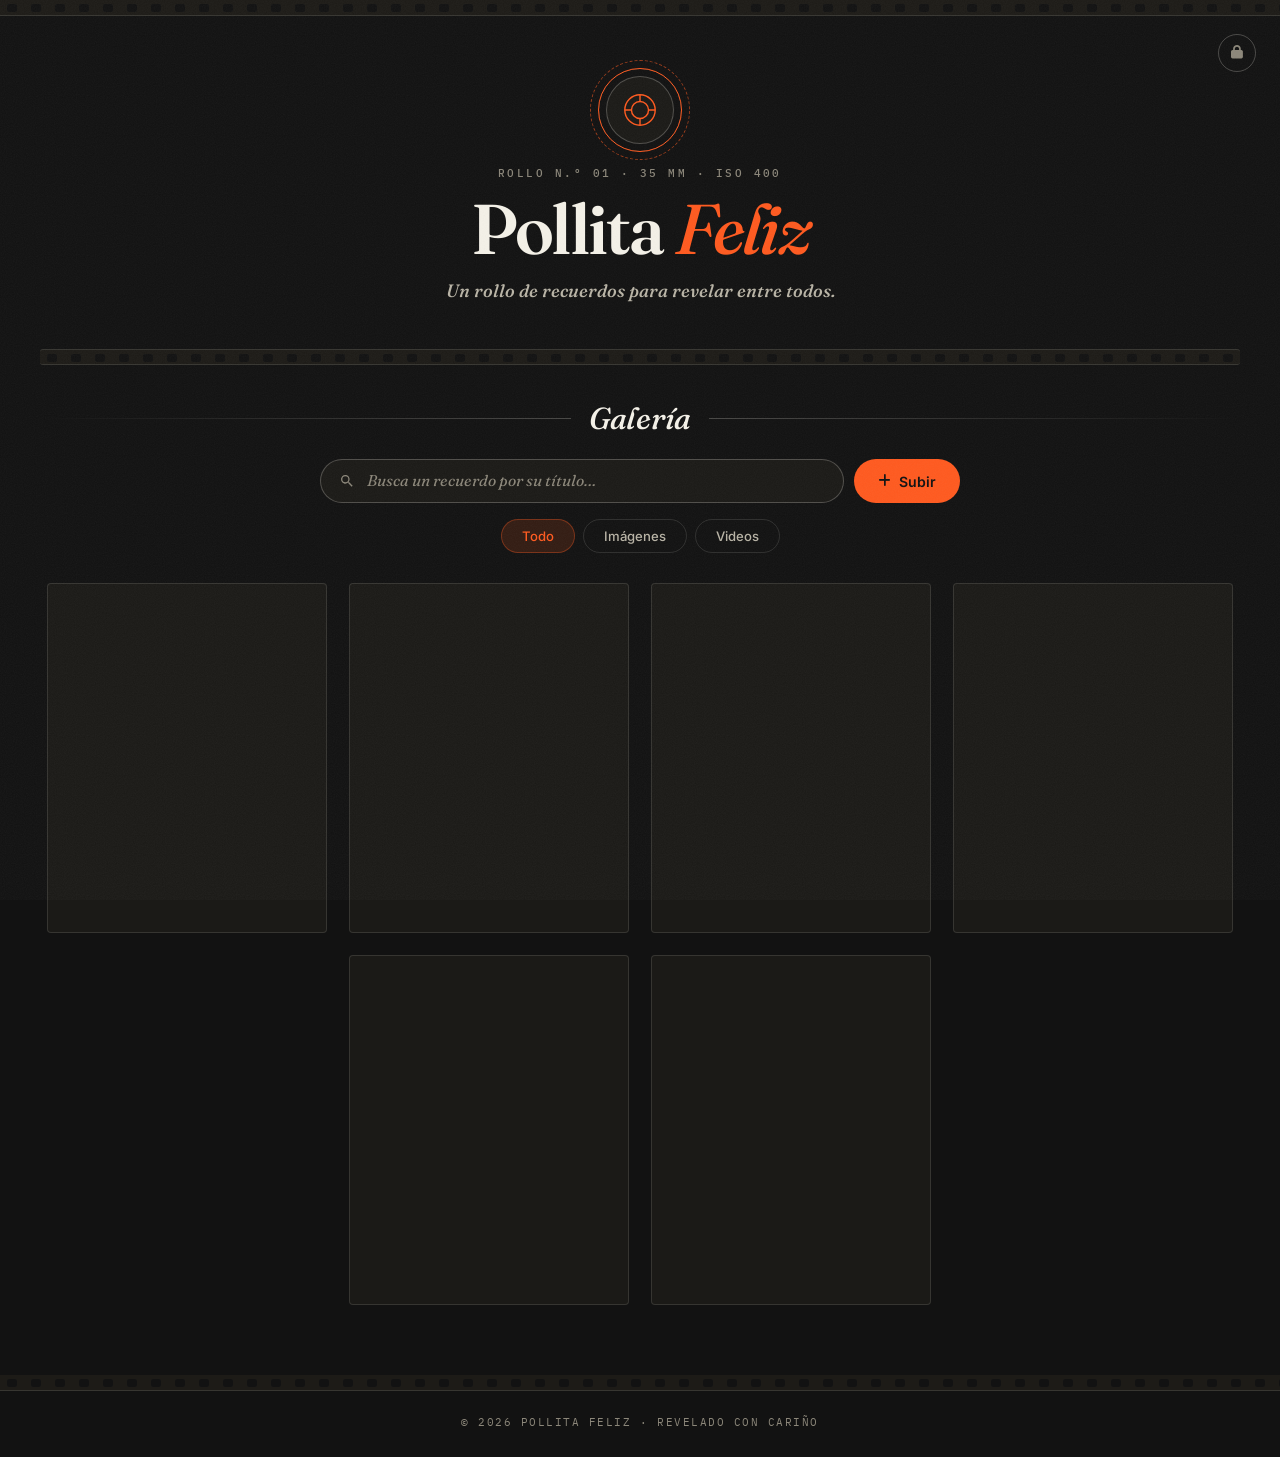
==== index.html @ c496f26e "Versión ordenada de los archivos" ====
<!DOCTYPE html>
<html lang="es">
<head>
    <meta charset="UTF-8">
    <meta name="viewport" content="width=device-width, initial-scale=1.0">
    <title>Pollita Feliz</title>
    <meta name="description" content="Un rollo de recuerdos para revelar entre todos.">
    <meta name="theme-color" content="#121212">
    <!-- Vista previa al compartir el link (WhatsApp, Telegram, Facebook...).
         Cambia TU-REPO por el nombre de tu repositorio: la imagen necesita dirección COMPLETA. -->
    <meta property="og:type" content="website">
    <meta property="og:site_name" content="Pollita Feliz">
    <meta property="og:title" content="Pollita Feliz">
    <meta property="og:description" content="Un rollo de recuerdos para revelar entre todos.">
    <meta property="og:image" content="https://dey2109.github.io/pollita-feliz/img/preview.png">
    <meta property="og:image:width" content="1200">
    <meta property="og:image:height" content="630">
    <meta property="og:locale" content="es_ES">
    <meta name="twitter:card" content="summary_large_image">
    <!-- Tipografías: Fraunces (títulos), Inter (texto), IBM Plex Mono (datos) -->
    <link rel="preconnect" href="https://fonts.googleapis.com">
    <link href="https://fonts.googleapis.com/css2?family=Fraunces:ital,opsz,wght@0,9..144,500;0,9..144,600;1,9..144,500;1,9..144,600&family=Inter:wght@400;500;600&family=IBM+Plex+Mono:wght@400;500;600&display=swap" rel="stylesheet">
    <link rel="stylesheet" href="https://cdnjs.cloudflare.com/ajax/libs/font-awesome/6.4.0/css/all.min.css">
    <link rel="icon" href="img/logo.png">
    <link rel="stylesheet" href="css/style.css">
</head>
<body>
    <a class="skip-link" href="#contenido">Saltar al contenido</a>

    <!-- PORTADA CENTRADA -->
    <header>
        <button class="btn-admin" id="btn-admin" title="Admin"><i class="fas fa-lock"></i></button>
        <div class="masthead">
            <span class="brand-mark" aria-hidden="true">
                <svg viewBox="0 0 40 40" width="38" height="38">
                    <circle cx="20" cy="20" r="16" fill="none" stroke="#FF5A1F" stroke-width="1.5"/>
                    <circle cx="20" cy="20" r="9" fill="none" stroke="#FF5A1F" stroke-width="1.5"/>
                    <path d="M20 4 L20 11 M36 20 L29 20 M20 36 L20 29 M4 20 L11 20" stroke="#FF5A1F" stroke-width="1.5"/>
                </svg>
            </span>
            <p class="kicker">Rollo n.º 01 · 35 mm · ISO 400</p>
            <h1>Pollita <em>Feliz</em></h1>
            <p class="lema">Un rollo de recuerdos para revelar entre todos.</p>
        </div>
    </header>

    <main id="contenido" tabindex="-1">
        <div class="toolbar"><h2>Galería</h2></div>

        <div class="controles">
            <input type="search" id="buscador" class="buscador" placeholder="Busca un recuerdo por su título…" aria-label="Buscar por título">
            <button class="btn-add" id="btn-abrir-modal"><i class="fas fa-plus"></i> Subir</button>
        </div>

        <div class="filtros">
            <button class="filtro active" data-filtro="todo">Todo</button>
            <button class="filtro" data-filtro="imagen">Imágenes</button>
            <button class="filtro" data-filtro="video">Videos</button>
            <button class="filtro" data-filtro="papelera" id="filtro-papelera" hidden><i class="fas fa-trash-can"></i> Papelera</button>
        </div>

        <div id="loading-skeleton" class="grid">
            <div class="skeleton"></div><div class="skeleton"></div><div class="skeleton"></div>
            <div class="skeleton"></div><div class="skeleton"></div><div class="skeleton"></div>
        </div>

        <div id="galeria-grid" class="grid"></div>

        <div id="paginacion" class="pagination" style="display:none;">
            <button id="btn-anterior" aria-label="Página anterior"><i class="fas fa-chevron-left"></i></button>
            <span id="pagina-info" aria-live="polite">1 / 1</span>
            <button id="btn-siguiente" aria-label="Página siguiente"><i class="fas fa-chevron-right"></i></button>
        </div>

        <p id="empty-state" class="empty" style="display:none;">🐣 Aún no hay nada. Sé el primero.</p>
    </main>

    <!-- MODAL SUBIR -->
    <div id="modal-subida" class="modal" role="dialog" aria-modal="true" aria-label="Subir al rollo">
        <div class="modal-box">
            <button class="modal-close" id="btn-cerrar-modal" aria-label="Cerrar">&times;</button>
            <h3>Subir al rollo</h3>
            <div class="tabs">
                <button class="tab active" data-tipo="archivo"><i class="fas fa-upload"></i> Archivo</button>
                <button class="tab" data-tipo="link"><i class="fas fa-link"></i> Link</button>
            </div>
            <form id="form-subida">
                <div class="field">
                    <label for="video-titulo">Título</label>
                    <input type="text" id="video-titulo" placeholder="Ponle nombre a este recuerdo" maxlength="50" required>
                </div>
                <div id="seccion-archivo">
                    <div class="field">
                        <label>Archivos (máx 200MB c/u)</label>
                        <div class="drop-zone" id="drop-zone">
                            <i class="fas fa-cloud-upload-alt"></i>
                            <p>Arrastra o haz clic · puedes elegir varios</p>
                            <input type="file" id="video-archivo" multiple accept="video/mp4,video/webm,image/jpeg,image/png,image/gif,image/webp">
                        </div>
                        <small id="file-name"></small>
                    </div>
                </div>
                <div id="seccion-link" style="display:none;">
                    <div class="field">
                        <label for="video-link">Link de cualquier web</label>
                        <input type="url" id="video-link" placeholder="https://...">
                    </div>
                </div>
                <div class="progress-wrap" id="progress-container" style="display:none;">
                    <div class="progress-bar" id="progress-bar"></div>
                    <span id="progress-text">0%</span>
                </div>
                <button type="submit" class="btn-submit" id="btn-submit">Publicar</button>
            </form>
        </div>
    </div>

    <!-- MODAL CLAVE (admin) -->
    <div id="pin-modal" class="modal" role="dialog" aria-modal="true" aria-labelledby="pin-modal-title">
        <div class="modal-box small">
            <h3 id="pin-modal-title">Ingresa la clave</h3>
            <input type="password" id="pin-modal-input" class="pin-input" placeholder="Clave">
            <div class="modal-actions">
                <button id="pin-modal-cancel" class="btn-cancel">Cancelar</button>
                <button id="pin-modal-confirm" class="btn-ok">Confirmar</button>
            </div>
        </div>
    </div>

    <!-- MODAL CONFIRMAR -->
    <div id="confirm-modal" class="modal" role="alertdialog" aria-modal="true" aria-labelledby="confirm-modal-title" aria-describedby="confirm-modal-message">
        <div class="modal-box small">
            <h3 id="confirm-modal-title">¿Seguro?</h3>
            <p id="confirm-modal-message">Esta acción no se puede deshacer.</p>
            <div class="modal-actions">
                <button id="confirm-modal-cancel" class="btn-cancel">Cancelar</button>
                <button id="confirm-modal-ok" class="btn-danger">Eliminar</button>
            </div>
        </div>
    </div>

    <!-- LIGHTBOX -->
    <div id="lightbox" class="lightbox" role="dialog" aria-modal="true" aria-label="Vista ampliada">
        <button class="lb-close" id="lightbox-close" aria-label="Cerrar">&times;</button>
        <button class="lb-nav lb-prev" id="lightbox-prev" aria-label="Anterior"><i class="fas fa-chevron-left"></i></button>
        <img class="lb-img" id="lightbox-img" src="" alt="">
        <button class="lb-nav lb-next" id="lightbox-next" aria-label="Siguiente"><i class="fas fa-chevron-right"></i></button>
        <div class="lb-info">
            <div id="lightbox-titulo"></div>
            <div id="lightbox-counter"></div>
        </div>
    </div>

    <div id="toast-container" class="toasts" role="status" aria-live="polite"></div>

    <footer>
        <p>&copy; 2026 Pollita Feliz · revelado con cariño</p>
    </footer>

    <script type="module" src="js/script.js"></script>
</body>
</html>
---- css/style.css ----
/* =====================================================================
   POLLITA FELIZ — style.css  (cuarto oscuro · edición centrada)
   Reemplaza TODO tu style.css y usa junto con el index.html nuevo.
   Ideas: portada centrada, cada publicación es un fotograma de película de 35 mm,
   la rejilla se centra fila por fila y el naranja solo marca acciones y estados.
   Se anima solo transform/opacity (baratas para la GPU).
   ===================================================================== */

*, *::before, *::after { box-sizing: border-box; margin: 0; padding: 0; }

:root {
    color-scheme: dark;
    --dark: #121212; --panel: #1B1A17; --panel-raised: #221F1B;
    --paper: #F4F1E8; --paper-dim: #B9B4A6; --film: #8C877A;
    --safelight: #FF5A1F; --safelight-dim: rgba(255, 90, 31, .14);
    --tally: #E8433D; --ok: #7BD88F; --warn: #E8B04A;
    --line: rgba(244, 241, 232, .12); --line-strong: rgba(244, 241, 232, .24);
    --radius: 4px; --shadow: 0 12px 40px rgba(0, 0, 0, .55);
    --ease: cubic-bezier(.2, .8, .2, 1);
    --serif: 'Fraunces', Georgia, serif; --mono: 'IBM Plex Mono', ui-monospace, monospace; --sans: 'Inter', system-ui, sans-serif;
    --card-w: 280px;     /* ancho de cada fotograma: un solo valor controla toda la rejilla */
}

html { scroll-behavior: smooth; }
body { min-height: 100vh; display: flex; flex-direction: column; background: var(--dark); color: var(--paper); font-family: var(--sans); line-height: 1.5; -webkit-font-smoothing: antialiased; }
button { font-family: inherit; cursor: pointer; color: inherit; }
img { max-width: 100%; display: block; }
[hidden] { display: none !important; }
::selection { background: var(--safelight); color: var(--dark); }
::-webkit-scrollbar { width: 10px; }
::-webkit-scrollbar-track { background: var(--dark); }
::-webkit-scrollbar-thumb { background: #2a2823; border-radius: 10px; border: 2px solid var(--dark); }
::-webkit-scrollbar-thumb:hover { background: var(--film); }
button:focus-visible, a:focus-visible, input:focus-visible { outline: 2px solid var(--safelight); outline-offset: 2px; }

/* Grano de película casi invisible. Si no lo quieres, borra este bloque. */
body::after { content: ""; position: fixed; inset: 0; z-index: 300; pointer-events: none; opacity: .05;
    background-image: url("data:image/svg+xml,%3Csvg xmlns='http://www.w3.org/2000/svg' width='160' height='160'%3E%3Cfilter id='n'%3E%3CfeTurbulence type='fractalNoise' baseFrequency='.9' numOctaves='2' stitchTiles='stitch'/%3E%3CfeColorMatrix type='saturate' values='0'/%3E%3C/filter%3E%3Crect width='100%25' height='100%25' filter='url(%23n)'/%3E%3C/svg%3E"); }

/* ---------- Tira de película horizontal (header, galería y footer) ----------
   Perforaciones reales dibujadas con un SVG que se repite. Son pseudo-elementos: no ensucian el HTML. */
header::before, main::before, footer::before {
    content: ""; display: block; height: 16px; border-bottom: 1px solid var(--line);
    background: url("data:image/svg+xml,%3Csvg xmlns='http://www.w3.org/2000/svg' width='24' height='16'%3E%3Crect x='7' y='4' width='10' height='8' rx='2' fill='%23121212'/%3E%3C/svg%3E") 0 0 / 24px 16px repeat-x, #1d1b17;
}
main::before { max-width: 1200px; margin: 0 auto 34px; border-top: 1px solid var(--line); border-radius: 3px; }
footer::before { margin-bottom: 24px; }
/* La película AVANZA mientras el esqueleto de carga sigue visible (el script lo oculta con style="display:none"). */
@keyframes avance { to { background-position-x: -24px; } }
main:has(#loading-skeleton:not([style*="none"]))::before { animation: avance .9s linear infinite; }

/* ---------- Portada centrada ---------- */
header { position: relative; background: var(--dark); }
.masthead { display: flex; flex-direction: column; align-items: center; gap: 14px; padding: 52px 24px 44px; text-align: center; }
/* Lente: el pollito dentro de un anillo de enfoque que gira muy despacio. */
.brand-mark { position: relative; width: 84px; height: 84px; display: flex; align-items: center; justify-content: center; font-size: 2.3rem; border-radius: 50%;
    background: var(--panel); border: 1.5px solid var(--safelight); box-shadow: inset 0 0 0 7px var(--dark), inset 0 0 0 8px var(--line-strong); }
.brand-mark::after { content: ""; position: absolute; inset: -9px; border: 1px dashed rgba(255, 90, 31, .55); border-radius: 50%; animation: giro 40s linear infinite; }
@keyframes giro { to { transform: rotate(360deg); } }
.kicker { font: 500 .7rem var(--mono); letter-spacing: .22em; text-transform: uppercase; color: var(--film); }
header h1 { font: 600 clamp(2.6rem, 7vw, 4.4rem)/1 var(--serif); letter-spacing: -.03em; font-optical-sizing: auto; }
header h1 em { font-style: italic; font-weight: 500; color: var(--safelight); }
.lema { max-width: 460px; font: italic 500 1.12rem/1.5 var(--serif); color: var(--paper-dim); }

.btn-admin { position: absolute; top: 34px; right: 24px; z-index: 2; width: 38px; height: 38px; display: flex; align-items: center; justify-content: center;
    background: none; border: 1px solid var(--line-strong); border-radius: 50%; color: var(--film); font-size: .85rem; transition: all .2s var(--ease); }
.btn-admin:hover { border-color: var(--safelight); color: var(--safelight); }
.btn-admin.admin-activo { border-color: var(--safelight); color: var(--safelight); background: var(--safelight-dim); }

/* ---------- Zona principal, todo centrado ---------- */
main { width: 100%; flex: 1; padding: 0 24px 70px; }
.toolbar { display: flex; align-items: center; justify-content: center; gap: 18px; max-width: 1200px; margin: 0 auto 22px; }
.toolbar h2 { font: italic 500 1.9rem var(--serif); letter-spacing: -.01em; }
/* Rayas a cada lado del título: el clásico encabezado de sección centrado. */
.toolbar::before, .toolbar::after { content: ""; flex: 1; height: 1px; background: linear-gradient(90deg, transparent, var(--line-strong)); }
.toolbar::after { transform: scaleX(-1); }

.controles { display: flex; justify-content: center; gap: 10px; max-width: 640px; margin: 0 auto 16px; }
.buscador { flex: 1; min-width: 0; padding: 12px 20px 12px 46px; background: var(--panel) no-repeat 18px 50% / 16px url("data:image/svg+xml,%3Csvg xmlns='http://www.w3.org/2000/svg' viewBox='0 0 24 24'%3E%3Cpath fill='%238C877A' d='M15.5 14h-.8l-.3-.3a6.5 6.5 0 1 0-.7.7l.3.3v.8l5 5 1.5-1.5-5-5zm-6 0a4.5 4.5 0 1 1 0-9 4.5 4.5 0 0 1 0 9z'/%3E%3C/svg%3E");
    border: 1px solid var(--line-strong); border-radius: 999px; color: var(--paper); font: .92rem var(--sans); transition: border-color .2s, box-shadow .2s; }
.buscador::placeholder { font: italic .98rem var(--serif); color: var(--film); }
.buscador:focus { outline: none; border-color: var(--safelight); box-shadow: 0 0 0 4px var(--safelight-dim); }

.btn-add, .btn-ok, .btn-submit { border: none; border-radius: 999px; background: var(--safelight); color: var(--dark); font: 600 .88rem var(--sans); transition: filter .2s, transform .15s var(--ease); }
.btn-add { display: inline-flex; align-items: center; gap: 8px; padding: 0 24px; white-space: nowrap; }
.btn-ok { padding: 9px 22px; }
.btn-add:hover, .btn-ok:hover, .btn-submit:hover:not(:disabled) { filter: brightness(1.12); transform: translateY(-1px); }
.btn-add:active, .btn-ok:active, .btn-submit:active, .btn-danger:active { transform: scale(.96); }
.btn-submit { width: 100%; padding: 12px; margin-top: 6px; }
.btn-submit:disabled { opacity: .4; cursor: not-allowed; }
.btn-cancel, .btn-danger { padding: 9px 22px; border-radius: 999px; font: 600 .85rem var(--sans); transition: all .2s var(--ease); }
.btn-cancel { background: none; border: 1px solid var(--line-strong); color: var(--paper-dim); }
.btn-cancel:hover { border-color: var(--paper); color: var(--paper); }
.btn-danger { background: var(--tally); border: none; color: var(--paper); }
.btn-danger:hover { filter: brightness(1.12); }

.filtros { display: flex; justify-content: center; flex-wrap: wrap; gap: 8px; margin-bottom: 30px; }
.filtro { padding: 8px 20px; background: none; border: 1px solid var(--line); border-radius: 999px; color: var(--paper-dim); font: 500 .82rem var(--sans); transition: all .2s; }
.filtro:hover { border-color: var(--safelight); color: var(--safelight); background: var(--safelight-dim); }
.filtro.active { color: var(--safelight); background: var(--safelight-dim); border-color: rgba(255, 90, 31, .35); }

/* ---------- Rejilla centrada fila por fila ----------
   Con flex + justify-content:center la ÚLTIMA fila también queda al centro
   (con grid quedaría pegada a la izquierda). */
.grid { display: flex; flex-wrap: wrap; justify-content: center; gap: 22px; max-width: 1240px; margin: 0 auto; counter-reset: frame; }

/* Cada tarjeta es un fotograma de película: franjas con perforaciones a los lados de la imagen. */
.card { position: relative; width: var(--card-w); max-width: 100%; overflow: hidden; counter-increment: frame;
    background: var(--panel); border: 1px solid var(--line); border-radius: var(--radius);
    transition: border-color .25s, transform .3s var(--ease), box-shadow .3s var(--ease);
    content-visibility: auto; contain-intrinsic-size: var(--card-w) 340px; }   /* no pinta lo que está fuera de pantalla: scroll fluido */
.card:hover { border-color: rgba(255, 90, 31, .4); transform: translateY(-4px); box-shadow: 0 16px 34px rgba(0, 0, 0, .5); }

.card-media { position: relative; aspect-ratio: 1; background: #000; overflow: hidden; cursor: pointer; }   /* reserva espacio: la página no "salta" */
.card-media::before, .card-media::after { content: ""; position: absolute; top: 0; bottom: 0; width: 15px; z-index: 3; pointer-events: none;
    background: url("data:image/svg+xml,%3Csvg xmlns='http://www.w3.org/2000/svg' width='15' height='26'%3E%3Crect x='4' y='8' width='7' height='10' rx='2' fill='%23121212'/%3E%3C/svg%3E") 0 0 / 15px 26px repeat-y, #1d1b17; }
.card-media::before { left: 0; border-right: 1px solid var(--line); }
.card-media::after { right: 0; border-left: 1px solid var(--line); }
.card-media video, .card-media iframe, .card-media img { position: absolute; inset: 0; width: 100%; height: 100%; object-fit: cover; border: 0; }
.card-media img { cursor: zoom-in; filter: saturate(.96); transition: transform .6s var(--ease); }
.card:hover .card-media img { transform: scale(1.05); }
.card-media:has(video), .card-media:has(iframe) { cursor: default; }

.card-badges { position: absolute; top: 10px; right: 25px; z-index: 5; display: flex; flex-direction: column; gap: 5px; }
.card-badge, .admin-tag { padding: 3px 8px; border-radius: 2px; font: 500 .62rem var(--mono); letter-spacing: .03em; text-transform: uppercase; background: rgba(244, 241, 232, .92); color: var(--dark); }
.admin-tag { background: var(--safelight); }

.card-actions { position: absolute; top: 10px; left: 25px; z-index: 5; display: flex; gap: 6px; }
.card-btn { width: 34px; height: 34px; display: flex; align-items: center; justify-content: center; background: var(--paper); color: var(--dark); border: none; border-radius: 50%; font-size: .8rem; text-decoration: none; transition: background .2s, color .2s, transform .15s var(--ease); }
.card-btn:hover { background: var(--safelight); transform: scale(1.1); }
.card-btn.delete:hover { background: var(--tally); color: var(--paper); }
.card-btn:active { transform: scale(.9); }
@media (hover: hover) {   /* en computadora salen al pasar el mouse; en celular no hay hover, así que quedan visibles */
    .card-actions { opacity: 0; transform: translateY(-6px); transition: all .25s var(--ease); }
    .card:hover .card-actions, .card:focus-within .card-actions { opacity: 1; transform: none; }
}

/* Pie centrado: título arriba (serif, cursiva) y debajo "nº de fotograma · like" en una línea. */
.card-title { display: flex; flex-wrap: wrap; align-items: center; justify-content: space-between; row-gap: 8px; padding: 14px 16px 12px; border-top: 1px solid var(--line); }
.card-title-text { order: -1; flex: 1 0 100%; overflow: hidden; text-overflow: ellipsis; white-space: nowrap; text-align: center; font: italic 500 1.05rem var(--serif); }
.card-title::before { content: "N.º " counter(frame, decimal-leading-zero); font: 500 .66rem var(--mono); letter-spacing: .1em; color: var(--film); transition: color .2s; }
.card:hover .card-title::before { color: var(--safelight); }
.like-btn { display: flex; align-items: center; gap: 6px; background: none; border: none; color: var(--film); font: 500 .76rem var(--mono); transition: color .2s, transform .2s var(--ease); }
.like-btn:hover, .like-btn.liked { color: var(--safelight); }
.like-btn:hover { transform: scale(1.1); }
.like-btn.liked i { animation: pop .35s var(--ease); }
@keyframes pop { 40% { transform: scale(1.45); } }

.facade { position: absolute; inset: 0; width: 100%; height: 100%; display: flex; align-items: center; justify-content: center; background: var(--panel) center / cover no-repeat; border: none; color: var(--paper); }
.facade i { width: 54px; height: 54px; padding-left: 4px; display: flex; align-items: center; justify-content: center; background: rgba(18, 18, 18, .7); border: 1px solid var(--line-strong); border-radius: 50%; font-size: 1.1rem; transition: all .25s var(--ease); }
.facade:hover i { background: var(--safelight); border-color: var(--safelight); color: var(--dark); transform: scale(1.1); }
.facade-label { position: absolute; bottom: 10px; left: 25px; max-width: 75%; padding: 3px 8px; border-radius: 2px; font: .62rem var(--mono); letter-spacing: .04em; background: rgba(18, 18, 18, .75); overflow: hidden; text-overflow: ellipsis; white-space: nowrap; }
.media-error { position: absolute; inset: 0; display: flex; flex-direction: column; align-items: center; justify-content: center; gap: 8px; background: #000; color: var(--tally); font: .72rem var(--mono); text-transform: uppercase; letter-spacing: .06em; text-decoration: none; }
.media-error i { font-size: 1.4rem; }
a.media-error { color: var(--safelight); }
.skeleton { width: var(--card-w); max-width: 100%; aspect-ratio: 4 / 5; background: var(--panel); border: 1px solid var(--line); border-radius: var(--radius); animation: pulse 1.5s ease-in-out infinite; }
@keyframes pulse { 50% { opacity: .4; } }

/* ---------- Paginación y vacío ---------- */
.pagination { display: flex; justify-content: center; align-items: center; gap: 18px; margin-top: 40px; }
.pagination button { width: 44px; height: 44px; background: none; border: 1px solid var(--line-strong); border-radius: 50%; color: var(--paper); transition: all .2s var(--ease); }
.pagination button:hover:not(:disabled) { border-color: var(--safelight); color: var(--safelight); transform: scale(1.08); }
.pagination button:disabled { opacity: .25; cursor: not-allowed; }
#pagina-info { min-width: 70px; text-align: center; font: 500 .8rem var(--mono); letter-spacing: .08em; color: var(--film); }
.empty { padding: 60px 20px; text-align: center; font: italic 500 1.3rem var(--serif); }
.empty::before { content: ""; display: block; width: 76px; height: 57px; margin: 0 auto 24px; border: 1.5px dashed var(--line-strong); border-radius: 3px; }   /* un fotograma vacío */

/* ---------- Modales (títulos centrados) ---------- */
.modal { position: fixed; inset: 0; z-index: 1000; padding: 20px; display: flex; align-items: center; justify-content: center; background: rgba(18, 18, 18, .92); opacity: 0; pointer-events: none; transition: opacity .25s; }
.modal.active { opacity: 1; pointer-events: all; }
.modal-box { position: relative; width: 100%; max-width: 480px; max-height: 90vh; overflow-y: auto; padding: 32px 28px 28px; background: var(--panel-raised); border: 1px solid var(--line-strong); border-radius: 6px; box-shadow: var(--shadow); transform: translateY(14px); transition: transform .35s var(--ease); }
.modal.active .modal-box { transform: none; }
.modal-box.small { max-width: 380px; text-align: center; }
.modal-box h3 { margin-bottom: 20px; text-align: center; font: italic 500 1.5rem var(--serif); }
.modal-box.small p { margin-bottom: 20px; color: var(--film); font-size: .9rem; }
.modal-actions { display: flex; justify-content: center; gap: 10px; }
.modal-close { position: absolute; top: 14px; right: 14px; width: 34px; height: 34px; display: flex; align-items: center; justify-content: center; background: none; border: none; border-radius: 50%; color: var(--film); font-size: 1.5rem; line-height: 1; transition: all .2s; }
.modal-close:hover { color: var(--safelight); background: var(--safelight-dim); }
.tabs { display: flex; gap: 8px; margin-bottom: 20px; }
.tab { flex: 1; padding: 9px; background: none; border: 1px solid var(--line); border-radius: 999px; color: var(--film); font: 500 .84rem var(--sans); transition: all .2s; }
.tab:hover { color: var(--paper); }
.tab.active { color: var(--safelight); background: var(--safelight-dim); border-color: rgba(255, 90, 31, .35); }
.field { margin-bottom: 16px; }
.field label { display: block; margin-bottom: 6px; font: 500 .68rem var(--mono); letter-spacing: .1em; text-transform: uppercase; color: var(--film); }
.field input[type="text"], .field input[type="url"], .field input[type="password"], .pin-input { width: 100%; padding: 11px 14px; background: var(--panel); border: 1px solid var(--line-strong); border-radius: var(--radius); color: var(--paper); font: .9rem var(--sans); transition: border-color .2s, box-shadow .2s; }
.field input:focus, .pin-input:focus { outline: none; border-color: var(--safelight); box-shadow: 0 0 0 4px var(--safelight-dim); }
.field small { display: block; margin-top: 5px; font: .72rem var(--mono); color: var(--film); }
.pin-input { margin-bottom: 16px; text-align: center; }
.drop-zone { position: relative; padding: 32px 18px; text-align: center; background: var(--panel); border: 1.5px dashed var(--line-strong); border-radius: var(--radius); cursor: pointer; transition: all .25s var(--ease); }
.drop-zone:hover, .drop-zone.dragover { border-color: var(--safelight); background: var(--safelight-dim); }
.drop-zone i { display: block; margin-bottom: 8px; font-size: 1.9rem; color: var(--safelight); }
.drop-zone p { font: .76rem var(--mono); letter-spacing: .04em; color: var(--film); }
.drop-zone input[type="file"] { position: absolute; inset: 0; width: 100%; height: 100%; opacity: 0; cursor: pointer; }
.progress-wrap { position: relative; height: 6px; margin: 28px 0 14px; background: var(--panel); border: 1px solid var(--line); border-radius: 999px; }   /* el % va fuera: antes se recortaba */
.progress-bar { height: 100%; width: 0; background: var(--safelight); border-radius: 999px; transition: width .3s var(--ease); }
#progress-text { position: absolute; right: 0; top: -22px; font: 500 .72rem var(--mono); color: var(--film); }

/* ---------- Lightbox ---------- */
.lightbox { position: fixed; inset: 0; z-index: 2000; display: flex; align-items: center; justify-content: center; background: rgba(18, 18, 18, .96); opacity: 0; pointer-events: none; transition: opacity .25s; touch-action: pan-y; }
.lightbox.active { opacity: 1; pointer-events: all; }
.lb-img { max-width: 90%; max-height: 80%; object-fit: contain; border: 1px solid var(--line-strong); border-radius: 2px; background: var(--panel); cursor: zoom-in; transition: transform .25s var(--ease); }
.lb-img.zoom { transform: scale(2.4); cursor: zoom-out; }
@keyframes revelado { from { opacity: 0; filter: brightness(.25) contrast(1.4) blur(5px); } }   /* la foto se "revela" al abrir */
.lightbox.active .lb-img { animation: revelado .8s var(--ease); }
.lb-close, .lb-nav { position: absolute; display: flex; align-items: center; justify-content: center; background: var(--panel-raised); border: 1px solid var(--line-strong); border-radius: 50%; color: var(--paper); transition: all .2s; }
.lb-close:hover, .lb-nav:hover { border-color: var(--safelight); color: var(--safelight); }
.lb-close { top: 22px; right: 22px; width: 44px; height: 44px; font-size: 1.5rem; line-height: 1; }
.lb-nav { top: 50%; width: 46px; height: 46px; font-size: 1rem; transform: translateY(-50%); }
.lb-prev { left: 22px; }
.lb-next { right: 22px; }
.lb-info { position: absolute; bottom: 24px; left: 50%; padding: 10px 24px; text-align: center; background: var(--panel-raised); border: 1px solid var(--line-strong); border-radius: 999px; transform: translateX(-50%); }
#lightbox-titulo { font: italic 500 1rem var(--serif); }
#lightbox-counter { font: .7rem var(--mono); letter-spacing: .1em; color: var(--film); }

/* ---------- Toasts: arriba y al centro ---------- */
.toasts { position: fixed; top: 20px; left: 50%; z-index: 9999; display: flex; flex-direction: column; align-items: center; gap: 10px; width: min(92vw, 380px); transform: translateX(-50%); pointer-events: none; }
.toast { width: 100%; display: flex; align-items: center; gap: 10px; padding: 12px 16px; pointer-events: all; cursor: pointer; background: var(--panel-raised); border: 1px solid var(--line-strong); border-left: 3px solid var(--paper-dim); border-radius: var(--radius); font: .78rem var(--mono); color: var(--paper); box-shadow: var(--shadow); animation: entrar .3s var(--ease); }
.toast.success { border-left-color: var(--ok); } .toast.error { border-left-color: var(--tally); } .toast.warning { border-left-color: var(--warn); }
.toast.hiding { animation: salir .25s ease forwards; }
@keyframes entrar { from { transform: translateY(-24px); opacity: 0; } }
@keyframes salir { to { transform: translateY(-24px); opacity: 0; } }
.toast-icon { font-weight: 600; }
.toast.success .toast-icon { color: var(--ok); } .toast.error .toast-icon { color: var(--tally); } .toast.warning .toast-icon { color: var(--warn); }
.toast-message { flex: 1; line-height: 1.45; }
.toast-close { background: none; border: none; color: var(--film); font-size: 1rem; }
.toast-close:hover { color: var(--paper); }

footer { margin-top: auto; padding-bottom: 28px; text-align: center; font: .68rem var(--mono); letter-spacing: .14em; text-transform: uppercase; color: var(--film); }

/* ---------- Móvil: 2 fotogramas por fila ---------- */
@media (max-width: 768px) {
    .masthead { padding: 44px 18px 34px; gap: 12px; }
    .brand-mark { width: 72px; height: 72px; font-size: 2rem; }
    .btn-admin { top: 30px; right: 14px; }
    main { padding: 0 14px 56px; }
    .controles { flex-direction: column; }
    .btn-add { justify-content: center; padding: 12px; }
    .grid { gap: 10px; }
    .card, .skeleton { width: calc(50% - 5px); }
    .card-media::before, .card-media::after { width: 10px; background-size: 10px 18px; }
    .card-actions { left: 16px; } .card-badges { right: 16px; } .facade-label { left: 16px; }
    .card-title { padding: 10px 10px 8px; }
    .card-title-text { font-size: .9rem; }
    .lb-nav { width: 38px; height: 38px; } .lb-prev { left: 10px; } .lb-next { right: 10px; } .lb-close { top: 12px; right: 12px; }
}
@media (prefers-reduced-motion: reduce) {   /* respeta a quien desactivó las animaciones en su sistema */
    html { scroll-behavior: auto; }
    *, *::before, *::after { animation-duration: .001ms !important; animation-iteration-count: 1 !important; transition-duration: .001ms !important; }
}

/* ---------- Tanda 3: papelera, enlace directo, accesibilidad ---------- */
.card-actions { flex-wrap: wrap; max-width: calc(100% - 100px); }   /* hasta 5 botones: si no caben, bajan de fila */
.card-btn.restore:hover { background: var(--ok); color: var(--dark); }
.en-papelera .card-media img, .en-papelera .facade { filter: grayscale(1) opacity(.55); }   /* lo borrado se ve "apagado" */
.card.destacada { animation: destello 2.5s ease; }   /* al llegar por un enlace directo a un video */
@keyframes destello { 0%, 65% { border-color: var(--safelight); box-shadow: 0 0 0 3px var(--safelight-dim), 0 0 30px rgba(255, 90, 31, .25); } }
.card-media[role="button"]:focus-visible { outline: 2px solid var(--safelight); outline-offset: -3px; }
/* Enlace "saltar al contenido": invisible hasta que se enfoca con Tab; le sirve a quien navega con teclado. */
.skip-link { position: absolute; top: -60px; left: 12px; z-index: 5000; padding: 10px 16px; background: var(--safelight); color: var(--dark); border-radius: 999px; font: 600 .85rem var(--sans); text-decoration: none; transition: top .2s var(--ease); }
.skip-link:focus { top: 12px; }
main:focus { outline: none; }
@media (max-width: 768px) { .card-btn { width: 30px; height: 30px; } .card-actions { gap: 4px; } }
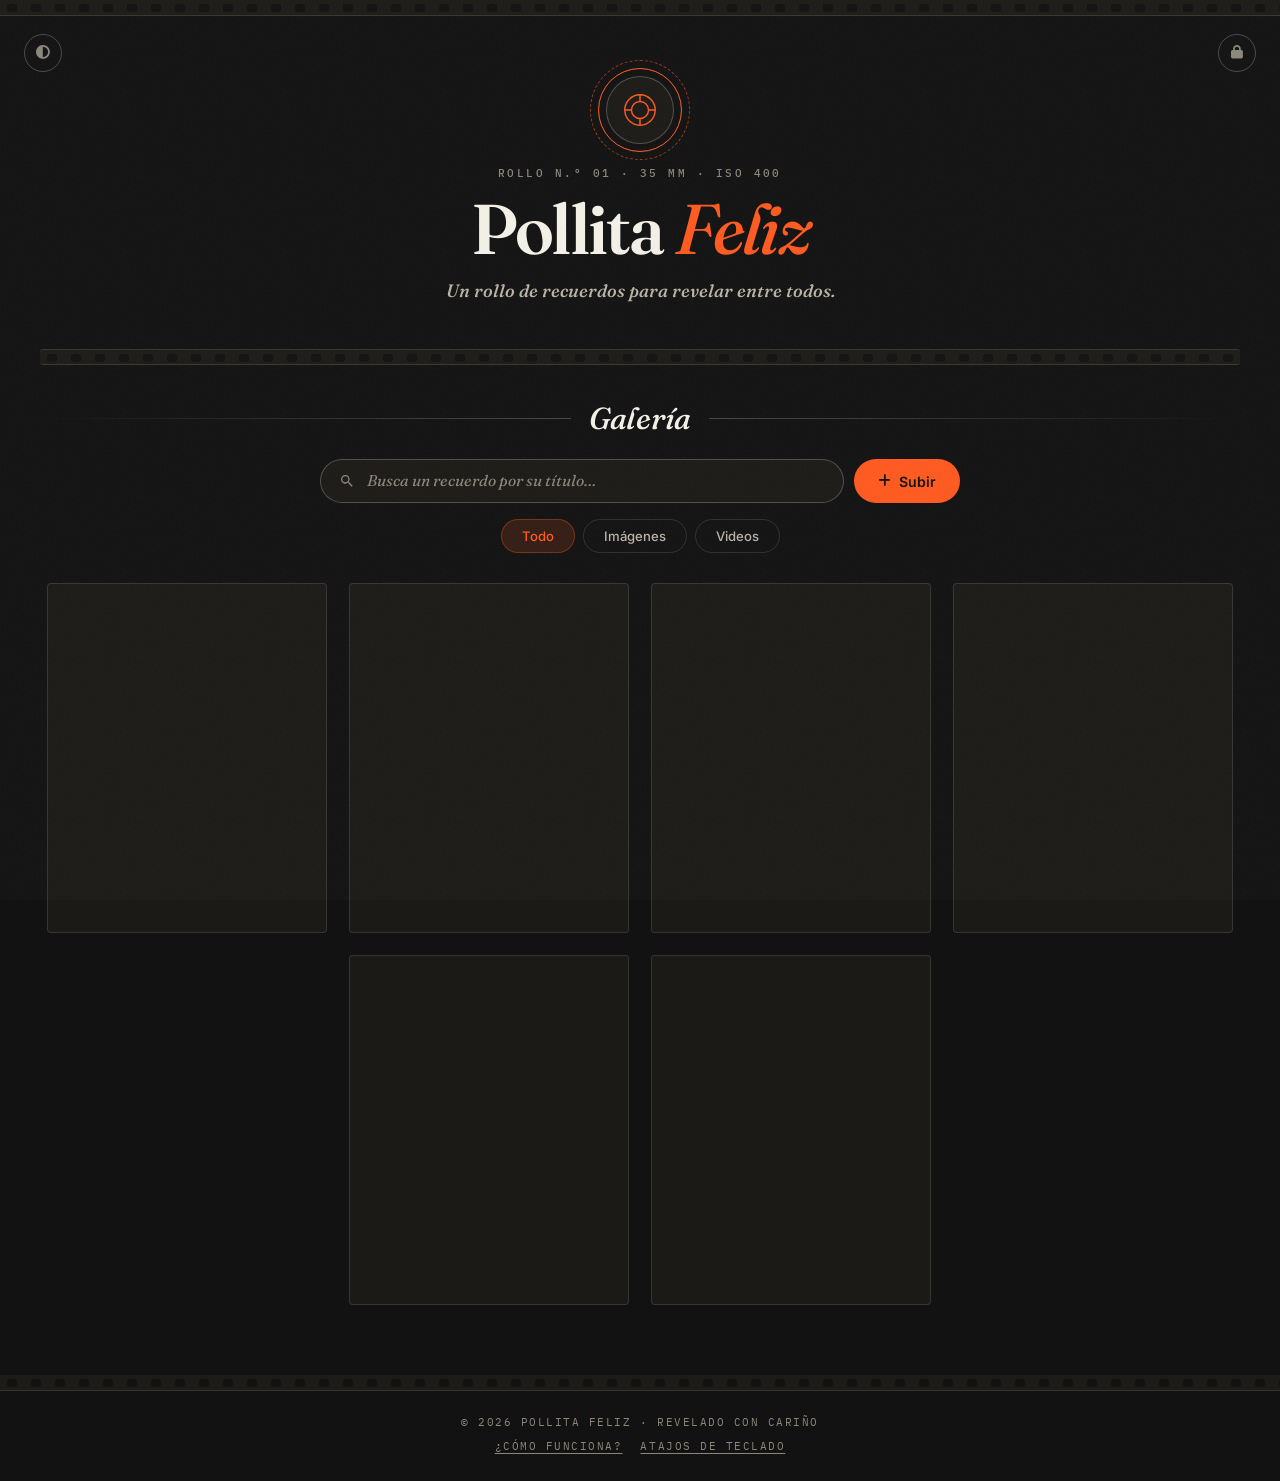
==== commit 75977796: "Tanda 4 - IMPLEMENTACIONES" ====
--- a/index.html
+++ b/index.html
@@ -6,8 +6,7 @@
     <title>Pollita Feliz</title>
     <meta name="description" content="Un rollo de recuerdos para revelar entre todos.">
     <meta name="theme-color" content="#121212">
-    <!-- Vista previa al compartir el link (WhatsApp, Telegram, Facebook...).
-         Cambia TU-REPO por el nombre de tu repositorio: la imagen necesita dirección COMPLETA. -->
+    <!-- Vista previa al compartir el link (WhatsApp, Telegram, Facebook...). La imagen necesita dirección COMPLETA. -->
     <meta property="og:type" content="website">
     <meta property="og:site_name" content="Pollita Feliz">
     <meta property="og:title" content="Pollita Feliz">
@@ -21,7 +20,13 @@
     <link rel="preconnect" href="https://fonts.googleapis.com">
     <link href="https://fonts.googleapis.com/css2?family=Fraunces:ital,opsz,wght@0,9..144,500;0,9..144,600;1,9..144,500;1,9..144,600&family=Inter:wght@400;500;600&family=IBM+Plex+Mono:wght@400;500;600&display=swap" rel="stylesheet">
     <link rel="stylesheet" href="https://cdnjs.cloudflare.com/ajax/libs/font-awesome/6.4.0/css/all.min.css">
-    <link rel="icon" href="img/logo.png">
+    <!-- Íconos de la pestaña y del celular, y datos para "instalar" el sitio como app -->
+    <link rel="icon" href="img/favicon.svg" type="image/svg+xml">
+    <link rel="icon" href="img/favicon.ico" sizes="48x48">
+    <link rel="apple-touch-icon" href="img/apple-touch-icon.png">
+    <link rel="manifest" href="manifest.webmanifest">
+    <!-- Tema guardado: se aplica ANTES de pintar para que no haya un destello del tema equivocado -->
+    <script>try { document.documentElement.dataset.tema = localStorage.getItem('pf_tema') || 'oscuro'; } catch (e) { document.documentElement.dataset.tema = 'oscuro'; }</script>
     <link rel="stylesheet" href="css/style.css">
 </head>
 <body>
@@ -29,6 +34,7 @@
 
     <!-- PORTADA CENTRADA -->
     <header>
+        <button class="btn-tema" id="btn-tema" title="Cambiar tema" aria-label="Cambiar tema"><i class="fas fa-circle-half-stroke"></i></button>
         <button class="btn-admin" id="btn-admin" title="Admin"><i class="fas fa-lock"></i></button>
         <div class="masthead">
             <span class="brand-mark" aria-hidden="true">
@@ -139,6 +145,38 @@
         </div>
     </div>
 
+    <!-- TUTORIAL (primera visita) -->
+    <div id="tutorial-modal" class="modal" role="dialog" aria-modal="true" aria-labelledby="tutorial-titulo">
+        <div class="modal-box">
+            <h3 id="tutorial-titulo">Bienvenido al rollo</h3>
+            <ol class="pasos">
+                <li><i class="fas fa-plus"></i><div><strong>Sube</strong> fotos, videos o links con el botón <em>Subir</em>. También puedes arrastrar archivos a la página o pegarlos con <kbd>Ctrl</kbd>+<kbd>V</kbd>.</div></li>
+                <li><i class="fas fa-magnifying-glass"></i><div><strong>Explora</strong> con el buscador y los filtros. Toca una foto para verla en grande.</div></li>
+                <li><i class="fas fa-heart"></i><div><strong>Dale me gusta</strong> a lo que más te guste. Lo nuevo desde tu última visita lleva una etiqueta <em>Nuevo</em>.</div></li>
+                <li><i class="fas fa-share-nodes"></i><div><strong>Comparte</strong> el enlace de cualquier publicación: quien lo abra irá directo a ella.</div></li>
+            </ol>
+            <div class="modal-actions"><button id="tutorial-ok" class="btn-ok">¡Entendido!</button></div>
+        </div>
+    </div>
+
+    <!-- ATAJOS DE TECLADO -->
+    <div id="atajos-modal" class="modal" role="dialog" aria-modal="true" aria-labelledby="atajos-titulo">
+        <div class="modal-box small">
+            <h3 id="atajos-titulo">Atajos de teclado</h3>
+            <dl class="atajos">
+                <dt><kbd>/</kbd></dt><dd>Ir al buscador</dd>
+                <dt><kbd>?</kbd></dt><dd>Mostrar esta ayuda</dd>
+                <dt><kbd>←</kbd> <kbd>→</kbd></dt><dd>Foto anterior o siguiente</dd>
+                <dt><kbd>F</kbd></dt><dd>Me gusta (foto abierta)</dd>
+                <dt><kbd>C</kbd></dt><dd>Compartir o copiar el enlace</dd>
+                <dt><kbd>D</kbd></dt><dd>Descargar la foto</dd>
+                <dt><kbd>Esc</kbd></dt><dd>Cerrar lo que esté abierto</dd>
+                <dt><kbd>Ctrl</kbd>+<kbd>V</kbd></dt><dd>Pegar una imagen para subirla</dd>
+            </dl>
+            <div class="modal-actions"><button id="atajos-ok" class="btn-ok">Cerrar</button></div>
+        </div>
+    </div>
+
     <!-- LIGHTBOX -->
     <div id="lightbox" class="lightbox" role="dialog" aria-modal="true" aria-label="Vista ampliada">
         <button class="lb-close" id="lightbox-close" aria-label="Cerrar">&times;</button>
@@ -155,8 +193,9 @@
 
     <footer>
         <p>&copy; 2026 Pollita Feliz · revelado con cariño</p>
+        <p class="pie-links"><button id="btn-tutorial">¿Cómo funciona?</button><button id="btn-atajos">Atajos de teclado</button></p>
     </footer>
 
     <script type="module" src="js/script.js"></script>
 </body>
-</html>
+</html>
--- a/css/style.css
+++ b/css/style.css
@@ -260,3 +260,73 @@
 .skip-link:focus { top: 12px; }
 main:focus { outline: none; }
 @media (max-width: 768px) { .card-btn { width: 30px; height: 30px; } .card-actions { gap: 4px; } }
+
+/* =====================================================================
+   TANDA 4: tema claro, pegar/arrastrar, "Nuevo", transición de la foto,
+   tutorial, atajos y botón de tema
+   ===================================================================== */
+
+/* ---------- Botón de tema (arriba a la izquierda, simétrico al del admin) ---------- */
+.btn-tema { position: absolute; top: 34px; left: 24px; z-index: 2; width: 38px; height: 38px; display: flex; align-items: center; justify-content: center;
+    background: none; border: 1px solid var(--line-strong); border-radius: 50%; color: var(--film); font-size: .85rem; transition: all .2s var(--ease); }
+.btn-tema:hover { border-color: var(--safelight); color: var(--safelight); transform: rotate(25deg); }
+
+/* ---------- Etiqueta "Nuevo" ---------- */
+.card-badge.nuevo { background: var(--safelight); color: #121212; }
+
+/* ---------- Pegar o arrastrar: aviso a pantalla completa mientras arrastras un archivo ---------- */
+body.arrastrando::before { content: "Suelta aquí para subir"; position: fixed; inset: 14px; z-index: 4000; display: flex; align-items: center; justify-content: center; pointer-events: none;
+    background: rgba(18, 18, 18, .88); border: 2px dashed var(--safelight); border-radius: 14px; color: var(--paper);
+    font: italic 500 1.8rem var(--serif); }
+
+/* ---------- Transición "la foto vuela" (View Transitions) ---------- */
+.lightbox.active .lb-img { view-transition-name: foto; }
+::view-transition-group(foto) { animation-duration: .4s; animation-timing-function: var(--ease); }
+::view-transition-old(root), ::view-transition-new(root) { animation: none; }   /* solo se anima la foto, no toda la página */
+html.vt .lightbox { transition: none; }   /* durante la transición el lightbox no hace su fundido: la foto ya "vuela" */
+
+/* ---------- Tutorial y atajos ---------- */
+.pasos { list-style: none; display: grid; gap: 14px; margin-bottom: 24px; text-align: left; }
+.pasos li { display: flex; gap: 14px; align-items: flex-start; font-size: .92rem; line-height: 1.5; color: var(--paper-dim); }
+.pasos li i { flex-shrink: 0; width: 36px; height: 36px; display: flex; align-items: center; justify-content: center; border: 1px solid var(--line-strong); border-radius: 50%; color: var(--safelight); font-size: .85rem; }
+.pasos strong { color: var(--paper); }
+kbd { display: inline-block; min-width: 24px; padding: 1px 7px; border: 1px solid var(--line-strong); border-bottom-width: 2px; border-radius: 5px; background: var(--panel); color: var(--paper); font: 500 .74rem var(--mono); text-align: center; }
+.atajos { display: grid; grid-template-columns: auto 1fr; gap: 10px 18px; margin-bottom: 22px; text-align: left; align-items: center; }
+.atajos dt { white-space: nowrap; }
+.atajos dd { color: var(--paper-dim); font-size: .88rem; }
+#atajos-modal { z-index: 2500; }   /* por encima del lightbox (2000): se puede abrir la ayuda con una foto abierta */
+.pie-links { margin-top: 10px; display: flex; justify-content: center; gap: 18px; }
+.pie-links button { background: none; border: none; color: var(--film); font: inherit; letter-spacing: inherit; text-transform: inherit; text-decoration: underline; text-underline-offset: 3px; }
+.pie-links button:hover { color: var(--safelight); }
+
+@media (max-width: 768px) { .btn-tema { top: 30px; left: 14px; } body.arrastrando::before { font-size: 1.3rem; } }
+
+/* ---------- Lightbox: siempre oscuro, sea cual sea el tema ----------
+   Una foto se ve mejor sobre negro. Al redeclarar las variables EN este elemento, todo lo que
+   contiene usa los colores oscuros aunque el resto de la página esté en tema claro. */
+.lightbox { --dark: #121212; --panel: #1B1A17; --panel-raised: #221F1B; --paper: #F4F1E8; --paper-dim: #B9B4A6; --film: #8C877A;
+    --line: rgba(244, 241, 232, .12); --line-strong: rgba(244, 241, 232, .24); --safelight: #FF5A1F; --safelight-dim: rgba(255, 90, 31, .14); }
+
+/* ---------- Tema claro ("luz de día") ----------
+   Se invierten los roles de las variables base. Las tiras de película y los fotogramas siguen oscuros a propósito:
+   el negativo es oscuro también a la luz del día. */
+[data-tema="claro"] {
+    color-scheme: light;
+    --dark: #F4F1E8; --panel: #EBE6D9; --panel-raised: #FFFDF7;
+    --paper: #1B1A17; --paper-dim: #4A463E; --film: #6E695C;
+    --safelight: #C73A08; --safelight-dim: rgba(199, 58, 8, .11);   /* naranja más oscuro: sobre papel claro necesita más contraste */
+    --line: rgba(27, 26, 23, .14); --line-strong: rgba(27, 26, 23, .3);
+    --tally: #C62828; --ok: #2E7D32; --warn: #B26A00;
+    --shadow: 0 12px 40px rgba(60, 50, 30, .2);
+}
+/* Lo que tenía colores fijos pensados para fondo oscuro: */
+[data-tema="claro"] .btn-add, [data-tema="claro"] .btn-ok, [data-tema="claro"] .btn-submit, [data-tema="claro"] .skip-link { color: #fff; }
+[data-tema="claro"] .card-badge { background: rgba(27, 26, 23, .86); color: #F4F1E8; }
+[data-tema="claro"] .admin-tag, [data-tema="claro"] .card-badge.nuevo { background: var(--safelight); color: #fff; }
+[data-tema="claro"] .facade, [data-tema="claro"] .facade-label { color: #F4F1E8; }
+[data-tema="claro"] .modal { background: rgba(27, 26, 23, .55); }
+[data-tema="claro"] body::after { opacity: .035; }
+/* Perforaciones de la tira: en tema claro los agujeros dejan ver el papel (crema), como en un negativo real. */
+[data-tema="claro"] header::before, [data-tema="claro"] main::before, [data-tema="claro"] footer::before {
+    background: url("data:image/svg+xml,%3Csvg xmlns='http://www.w3.org/2000/svg' width='24' height='16'%3E%3Crect x='7' y='4' width='10' height='8' rx='2' fill='%23F4F1E8'/%3E%3C/svg%3E") 0 0 / 24px 16px repeat-x, #1d1b17;
+}
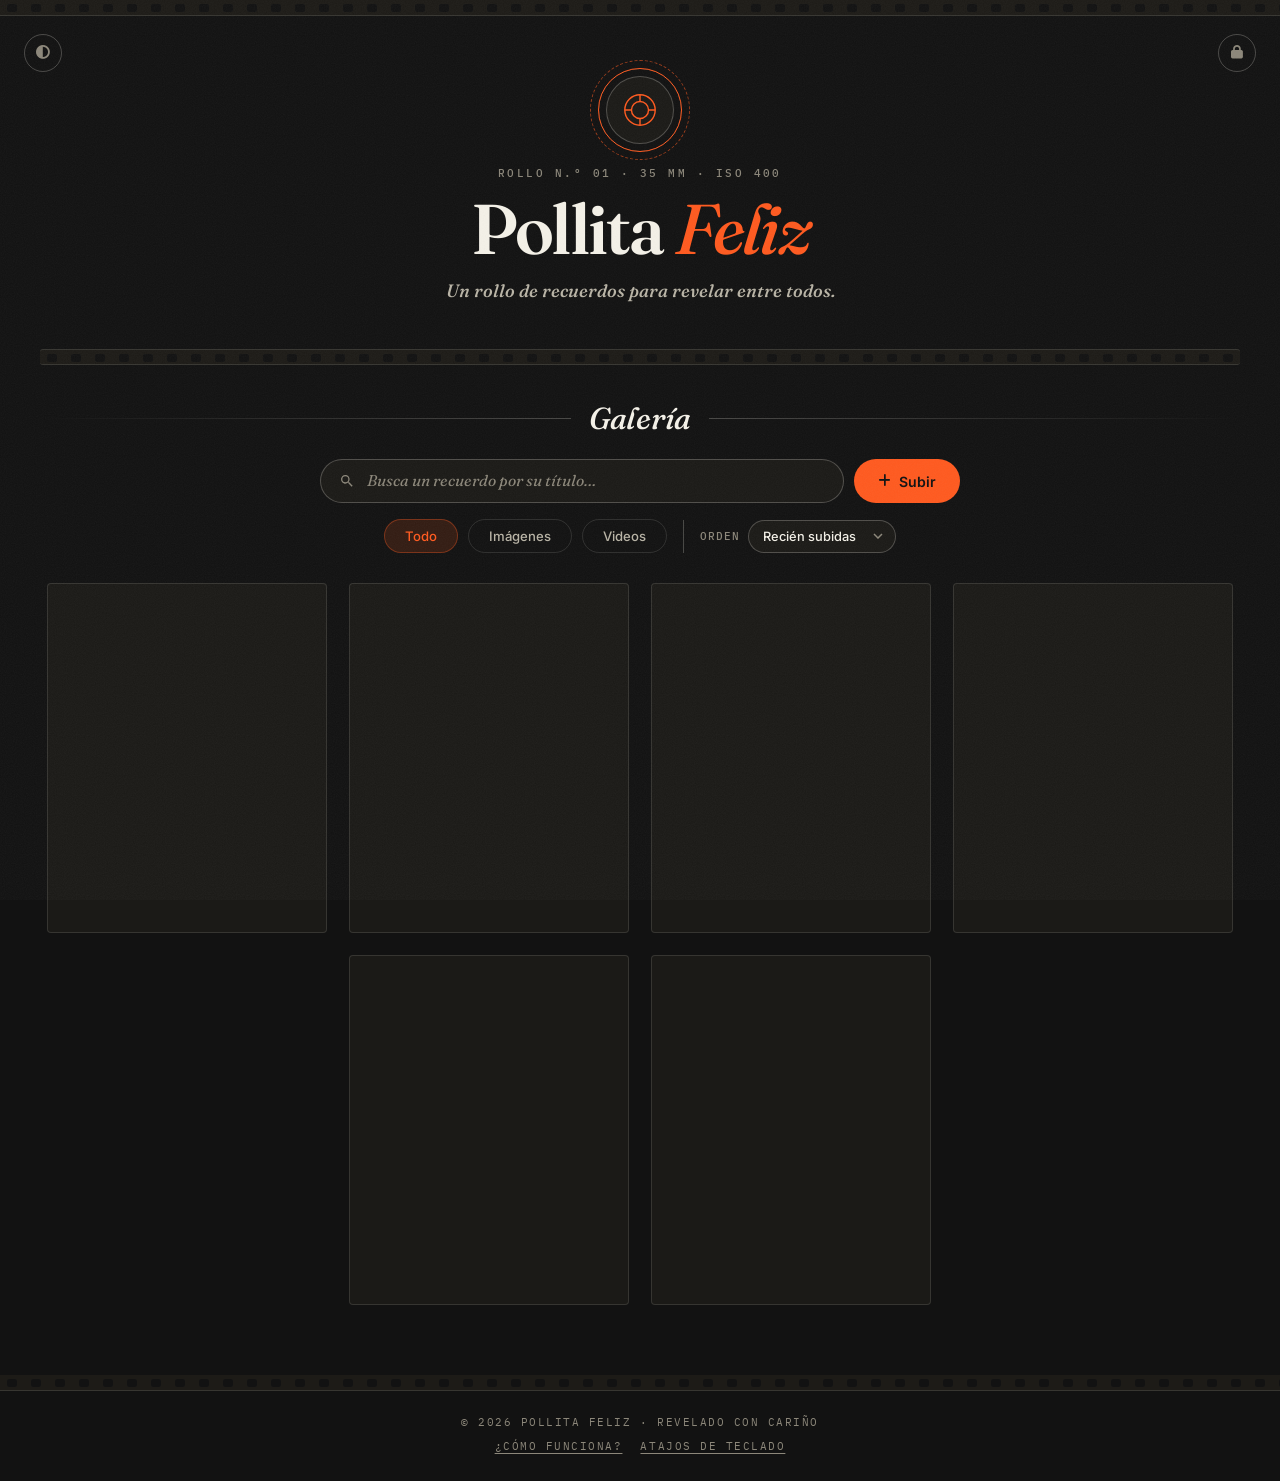
==== commit 0ee92d12: "TANDA DE IMPLEMENTACIONES 4." ====
--- a/index.html
+++ b/index.html
@@ -63,6 +63,13 @@
             <button class="filtro" data-filtro="imagen">Imágenes</button>
             <button class="filtro" data-filtro="video">Videos</button>
             <button class="filtro" data-filtro="papelera" id="filtro-papelera" hidden><i class="fas fa-trash-can"></i> Papelera</button>
+            <label class="orden-wrap"><span>Orden</span>
+                <select id="orden" aria-label="Ordenar la galería">
+                    <option value="subida">Recién subidas</option>
+                    <option value="foto">Fecha de la foto</option>
+                    <option value="queridas">Más queridas</option>
+                </select>
+            </label>
         </div>
 
         <div id="loading-skeleton" class="grid">
@@ -104,6 +111,8 @@
                             <input type="file" id="video-archivo" multiple accept="video/mp4,video/webm,image/jpeg,image/png,image/gif,image/webp">
                         </div>
                         <small id="file-name"></small>
+                        <!-- Vista previa de lo elegido, con botón para editar cada imagen -->
+                        <div id="previas" class="previas" aria-label="Archivos elegidos"></div>
                     </div>
                 </div>
                 <div id="seccion-link" style="display:none;">
@@ -112,10 +121,8 @@
                         <input type="url" id="video-link" placeholder="https://...">
                     </div>
                 </div>
-                <div class="progress-wrap" id="progress-container" style="display:none;">
-                    <div class="progress-bar" id="progress-bar"></div>
-                    <span id="progress-text">0%</span>
-                </div>
+                <!-- Cola de subida: una fila por archivo, con su barra, cancelar y reintentar -->
+                <ul id="cola-subida" class="cola" aria-live="polite" aria-label="Archivos en la cola de subida"></ul>
                 <button type="submit" class="btn-submit" id="btn-submit">Publicar</button>
             </form>
         </div>
@@ -125,11 +132,15 @@
     <div id="pin-modal" class="modal" role="dialog" aria-modal="true" aria-labelledby="pin-modal-title">
         <div class="modal-box small">
             <h3 id="pin-modal-title">Ingresa la clave</h3>
-            <input type="password" id="pin-modal-input" class="pin-input" placeholder="Clave">
-            <div class="modal-actions">
-                <button id="pin-modal-cancel" class="btn-cancel">Cancelar</button>
-                <button id="pin-modal-confirm" class="btn-ok">Confirmar</button>
-            </div>
+            <!-- Un campo de clave suelto (fuera de un <form>) hace que Chrome avise y que los gestores de contraseñas se confundan.
+                 Los botones "Cancelar" llevan type="button" para que no envíen el formulario. -->
+            <form id="pin-form" autocomplete="off">
+                <input type="password" id="pin-modal-input" class="pin-input" placeholder="Clave" autocomplete="off">
+                <div class="modal-actions">
+                    <button type="button" id="pin-modal-cancel" class="btn-cancel">Cancelar</button>
+                    <button type="submit" id="pin-modal-confirm" class="btn-ok">Confirmar</button>
+                </div>
+            </form>
         </div>
     </div>
 
@@ -141,6 +152,31 @@
             <div class="modal-actions">
                 <button id="confirm-modal-cancel" class="btn-cancel">Cancelar</button>
                 <button id="confirm-modal-ok" class="btn-danger">Eliminar</button>
+            </div>
+        </div>
+    </div>
+
+    <!-- EDITOR DE IMÁGENES -->
+    <div id="editor-modal" class="modal" role="dialog" aria-modal="true" aria-labelledby="editor-titulo">
+        <div class="modal-box editor">
+            <h3 id="editor-titulo">Editar imagen</h3>
+            <div class="editor-lienzo"><canvas id="editor-canvas" width="480" height="360" aria-label="Vista previa. Arrastra para mover el recorte"></canvas></div>
+            <div class="editor-barra">
+                <button type="button" id="ed-izq" class="cola-btn" title="Girar a la izquierda" aria-label="Girar a la izquierda"><i class="fas fa-rotate-left"></i></button>
+                <button type="button" id="ed-der" class="cola-btn" title="Girar a la derecha" aria-label="Girar a la derecha"><i class="fas fa-rotate-right"></i></button>
+                <button type="button" id="ed-voltear" class="cola-btn" title="Voltear" aria-label="Voltear"><i class="fas fa-left-right"></i></button>
+            </div>
+            <div class="editor-aspectos" role="group" aria-label="Proporción del recorte">
+                <button type="button" class="chip-ed active" data-aspecto="0">Original</button>
+                <button type="button" class="chip-ed" data-aspecto="1">1:1</button>
+                <button type="button" class="chip-ed" data-aspecto="1.3333">4:3</button>
+                <button type="button" class="chip-ed" data-aspecto="0.75">3:4</button>
+                <button type="button" class="chip-ed" data-aspecto="1.7778">16:9</button>
+            </div>
+            <label class="editor-zoom"><span>Zoom</span><input type="range" id="ed-zoom" min="1" max="3" step="0.01" value="1"></label>
+            <div class="modal-actions">
+                <button type="button" id="ed-cancelar" class="btn-cancel">Cancelar</button>
+                <button type="button" id="ed-aplicar" class="btn-ok">Aplicar</button>
             </div>
         </div>
     </div>
--- a/css/style.css
+++ b/css/style.css
@@ -94,7 +94,7 @@
 .btn-danger { background: var(--tally); border: none; color: var(--paper); }
 .btn-danger:hover { filter: brightness(1.12); }
 
-.filtros { display: flex; justify-content: center; flex-wrap: wrap; gap: 8px; margin-bottom: 30px; }
+.filtros { display: flex; justify-content: center; align-items: center; flex-wrap: wrap; gap: 10px; max-width: 760px; margin: 0 auto 30px; }   /* mismo eje central que el buscador */
 .filtro { padding: 8px 20px; background: none; border: 1px solid var(--line); border-radius: 999px; color: var(--paper-dim); font: 500 .82rem var(--sans); transition: all .2s; }
 .filtro:hover { border-color: var(--safelight); color: var(--safelight); background: var(--safelight-dim); }
 .filtro.active { color: var(--safelight); background: var(--safelight-dim); border-color: rgba(255, 90, 31, .35); }
@@ -329,4 +329,73 @@
 /* Perforaciones de la tira: en tema claro los agujeros dejan ver el papel (crema), como en un negativo real. */
 [data-tema="claro"] header::before, [data-tema="claro"] main::before, [data-tema="claro"] footer::before {
     background: url("data:image/svg+xml,%3Csvg xmlns='http://www.w3.org/2000/svg' width='24' height='16'%3E%3Crect x='7' y='4' width='10' height='8' rx='2' fill='%23F4F1E8'/%3E%3C/svg%3E") 0 0 / 24px 16px repeat-x, #1d1b17;
-}+}
+
+/* =====================================================================
+   TANDA 5: cola de subida, selector de orden y fecha en la tarjeta
+   ===================================================================== */
+.cola { list-style: none; display: grid; gap: 10px; margin: 4px 0 16px; }
+.cola:empty { display: none; }
+.cola-fila { padding: 10px 12px; background: var(--panel); border: 1px solid var(--line); border-radius: var(--radius); transition: border-color .2s, opacity .2s; }
+.cola-linea { display: flex; align-items: center; gap: 10px; font-size: .82rem; }
+.cola-nombre { flex: 1; min-width: 0; overflow: hidden; text-overflow: ellipsis; white-space: nowrap; }
+.cola-estado { font: 500 .7rem var(--mono); letter-spacing: .04em; color: var(--film); white-space: nowrap; max-width: 45%; overflow: hidden; text-overflow: ellipsis; }
+.cola-acciones { display: flex; gap: 4px; }
+.cola-btn { min-width: 28px; height: 28px; padding: 0 8px; display: flex; align-items: center; justify-content: center; background: none; border: 1px solid var(--line-strong); border-radius: 999px; color: var(--paper-dim); font: 600 .72rem var(--sans); transition: all .2s var(--ease); }
+.cola-btn:hover { border-color: var(--safelight); color: var(--safelight); }
+.cola-barra { height: 4px; margin-top: 8px; overflow: hidden; background: var(--dark); border-radius: 999px; }
+.cola-barra-fill { height: 100%; width: 0; background: var(--safelight); transition: width .25s var(--ease); }
+.cola-fila[data-estado="ok"] .cola-barra-fill { background: var(--ok); }
+.cola-fila[data-estado="ok"] .cola-estado { color: var(--ok); }
+.cola-fila[data-estado="error"] { border-color: var(--tally); }
+.cola-fila[data-estado="error"] .cola-estado { color: var(--tally); }
+.cola-fila[data-estado="error"] .cola-barra-fill { background: var(--tally); }
+.cola-fila[data-estado="duplicado"] { border-color: var(--warn); }
+.cola-fila[data-estado="duplicado"] .cola-estado { color: var(--warn); }
+.cola-fila[data-estado="duplicado"] .cola-barra { display: none; }
+.cola-fila[data-estado="cancelado"] { opacity: .55; }
+
+.orden-wrap { display: flex; align-items: center; gap: 8px; margin-left: 6px; padding-left: 16px; border-left: 1px solid var(--line-strong); font: 500 .68rem var(--mono); letter-spacing: .1em; text-transform: uppercase; color: var(--film); }   /* una línea fina lo separa de los filtros, en vez de empujarlo al borde */
+.orden-wrap select { appearance: none; -webkit-appearance: none; padding: 8px 34px 8px 14px; background: var(--panel) no-repeat right 12px center / 10px url("data:image/svg+xml,%3Csvg xmlns='http://www.w3.org/2000/svg' viewBox='0 0 10 6'%3E%3Cpath fill='none' stroke='%238C877A' stroke-width='1.5' d='M1 1l4 4 4-4'/%3E%3C/svg%3E"); border: 1px solid var(--line-strong); border-radius: 999px; color: var(--paper); font: 500 .8rem var(--sans); letter-spacing: 0; text-transform: none; cursor: pointer; }   /* flecha propia: la nativa se veía blanca y desentonaba */
+.orden-wrap select:focus-visible { outline: 2px solid var(--safelight); outline-offset: 2px; }
+.card-fecha { font: 500 .66rem var(--mono); letter-spacing: .06em; text-transform: uppercase; color: var(--film); }
+
+/* =====================================================================
+   TANDA 6: reacciones con emojis, vista previa de archivos y editor de imágenes
+   ===================================================================== */
+@media (max-width: 768px) { .orden-wrap { margin-left: 0; padding-left: 0; border-left: 0; width: 100%; justify-content: center; } }
+
+/* ---------- Reacciones ---------- */
+.reac { position: relative; display: flex; align-items: center; }
+.reac-mia { font-size: .95rem; line-height: 1; }
+.reac-resumen { font-size: .78rem; letter-spacing: -2px; }   /* los emojis se montan un poco: se lee como un grupo */
+.like-btn.reaccionado { color: var(--paper); }
+.reac-paleta { position: absolute; right: -6px; bottom: 100%; display: none; padding-bottom: 8px; z-index: 6; }   /* el padding inferior es un "puente" invisible: el mouse puede subir a la paleta sin que se cierre */
+.reac:hover .reac-paleta, .reac:focus-within .reac-paleta, .reac.abierto .reac-paleta { display: block; animation: bajar .18s var(--ease); }
+.reac-caja { display: flex; gap: 2px; padding: 5px 6px; background: var(--panel-raised); border: 1px solid var(--line-strong); border-radius: 999px; box-shadow: var(--shadow); }
+.reac-op { width: 36px; height: 36px; border: none; border-radius: 50%; background: none; font-size: 1.2rem; line-height: 1; transition: transform .15s var(--ease), background .15s; }
+.reac-op:hover, .reac-op:focus-visible { transform: scale(1.3) translateY(-3px); background: var(--safelight-dim); }
+.reac-op[aria-pressed="true"] { background: var(--safelight-dim); }
+
+/* ---------- Vista previa de lo elegido (antes de publicar) ---------- */
+.previas { display: grid; gap: 8px; margin-top: 10px; }
+.previas:empty { display: none; }
+.previa { display: flex; align-items: center; gap: 10px; padding: 6px 8px; background: var(--panel); border: 1px solid var(--line); border-radius: var(--radius); font-size: .8rem; }
+.previa img, .previa-video { flex-shrink: 0; width: 44px; height: 44px; border-radius: 3px; object-fit: cover; background: #000; }
+.previa-video { display: flex; align-items: center; justify-content: center; color: var(--film); }
+.previa-nombre { flex: 1; min-width: 0; overflow: hidden; text-overflow: ellipsis; white-space: nowrap; }
+
+/* ---------- Editor de imágenes ---------- */
+#editor-modal { z-index: 1100; }   /* por encima del modal de subida, desde el que se abre */
+.modal-box.editor { max-width: 560px; }
+.editor-lienzo { display: flex; justify-content: center; padding: 10px; background: #000; border: 1px solid var(--line); border-radius: var(--radius); }
+.editor-lienzo canvas { max-width: 100%; height: auto; cursor: grab; touch-action: none; background-image: conic-gradient(#1b1a17 25%, #262420 0 50%, #1b1a17 0 75%, #262420 0); background-size: 16px 16px; }   /* el tablero deja ver si hay huecos transparentes */
+.editor-lienzo canvas:active { cursor: grabbing; }
+.editor-barra { display: flex; justify-content: center; gap: 8px; margin: 14px 0 10px; }
+.editor-barra .cola-btn { width: 40px; height: 40px; font-size: .9rem; }
+.editor-aspectos { display: flex; flex-wrap: wrap; justify-content: center; gap: 6px; margin-bottom: 12px; }
+.chip-ed { padding: 6px 14px; background: none; border: 1px solid var(--line); border-radius: 999px; color: var(--paper-dim); font: 500 .76rem var(--mono); transition: all .2s; }
+.chip-ed:hover { border-color: var(--safelight); color: var(--safelight); }
+.chip-ed.active { color: var(--safelight); background: var(--safelight-dim); border-color: rgba(255, 90, 31, .35); }
+.editor-zoom { display: flex; align-items: center; gap: 12px; margin-bottom: 20px; font: 500 .68rem var(--mono); letter-spacing: .1em; text-transform: uppercase; color: var(--film); }
+.editor-zoom input { flex: 1; accent-color: var(--safelight); }
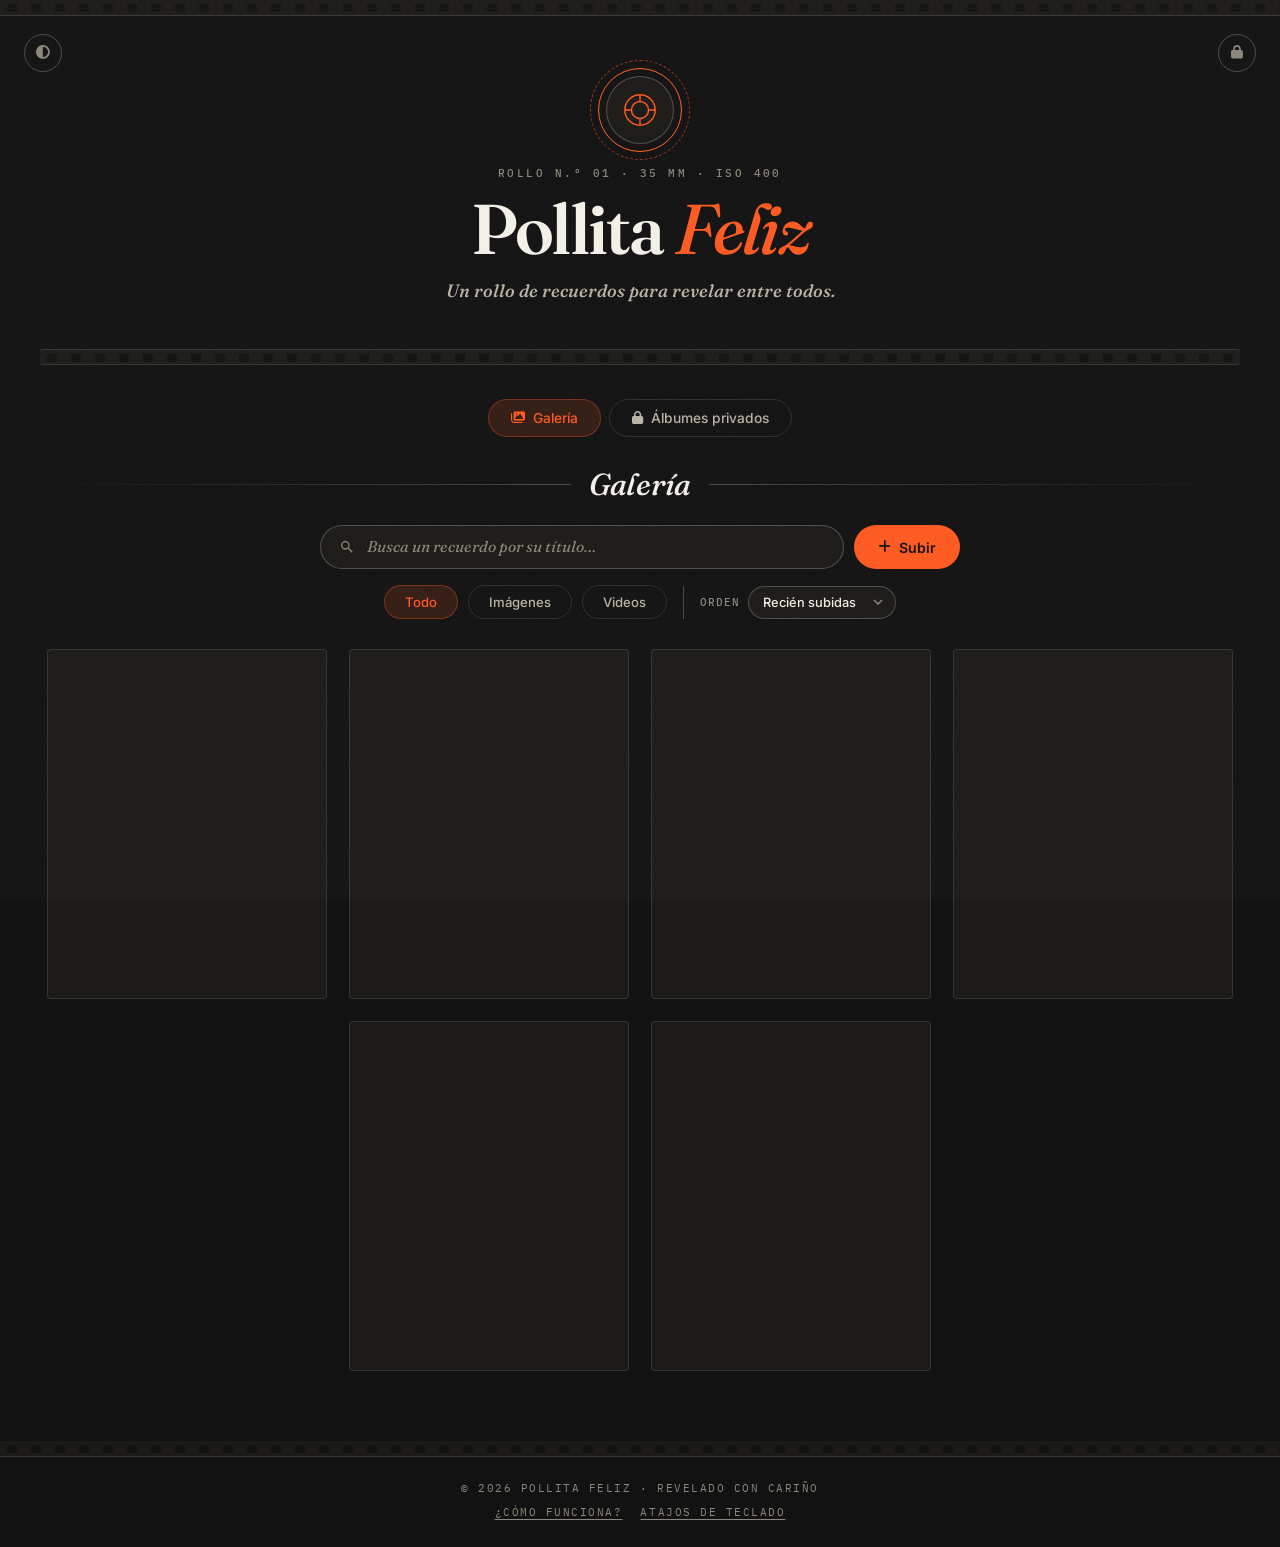
==== commit 3ae750f2: "TANDA DE IMPLEMENTACIÓN 7" ====
--- a/index.html
+++ b/index.html
@@ -51,48 +51,84 @@
     </header>
 
     <main id="contenido" tabindex="-1">
-        <div class="toolbar"><h2>Galería</h2></div>
-
-        <div class="controles">
-            <input type="search" id="buscador" class="buscador" placeholder="Busca un recuerdo por su título…" aria-label="Buscar por título">
-            <button class="btn-add" id="btn-abrir-modal"><i class="fas fa-plus"></i> Subir</button>
-        </div>
-
-        <div class="filtros">
-            <button class="filtro active" data-filtro="todo">Todo</button>
-            <button class="filtro" data-filtro="imagen">Imágenes</button>
-            <button class="filtro" data-filtro="video">Videos</button>
-            <button class="filtro" data-filtro="papelera" id="filtro-papelera" hidden><i class="fas fa-trash-can"></i> Papelera</button>
-            <label class="orden-wrap"><span>Orden</span>
-                <select id="orden" aria-label="Ordenar la galería">
-                    <option value="subida">Recién subidas</option>
-                    <option value="foto">Fecha de la foto</option>
-                    <option value="queridas">Más queridas</option>
-                </select>
-            </label>
-        </div>
-
-        <div id="loading-skeleton" class="grid">
-            <div class="skeleton"></div><div class="skeleton"></div><div class="skeleton"></div>
-            <div class="skeleton"></div><div class="skeleton"></div><div class="skeleton"></div>
-        </div>
-
-        <div id="galeria-grid" class="grid"></div>
-
-        <div id="paginacion" class="pagination" style="display:none;">
-            <button id="btn-anterior" aria-label="Página anterior"><i class="fas fa-chevron-left"></i></button>
-            <span id="pagina-info" aria-live="polite">1 / 1</span>
-            <button id="btn-siguiente" aria-label="Página siguiente"><i class="fas fa-chevron-right"></i></button>
-        </div>
-
-        <p id="empty-state" class="empty" style="display:none;">🐣 Aún no hay nada. Sé el primero.</p>
+        <!-- Dos secciones: la galería pública y los álbumes privados (cifrados) -->
+        <nav class="vistas" aria-label="Secciones">
+            <button type="button" class="vista active" data-vista="publico" aria-pressed="true"><i class="fas fa-images"></i> <span>Galería</span></button>
+            <button type="button" class="vista" data-vista="privado" aria-pressed="false"><i class="fas fa-lock"></i> <span>Álbumes privados</span></button>
+        </nav>
+
+        <div id="vista-publica">
+            <div class="toolbar"><h2>Galería</h2></div>
+
+            <div class="controles">
+                <input type="search" id="buscador" class="buscador" placeholder="Busca un recuerdo por su título…" aria-label="Buscar por título">
+                <button class="btn-add" id="btn-abrir-modal"><i class="fas fa-plus"></i> Subir</button>
+            </div>
+
+            <div class="filtros">
+                <button class="filtro active" data-filtro="todo">Todo</button>
+                <button class="filtro" data-filtro="imagen">Imágenes</button>
+                <button class="filtro" data-filtro="video">Videos</button>
+                <button class="filtro" data-filtro="papelera" id="filtro-papelera" hidden><i class="fas fa-trash-can"></i> Papelera</button>
+                <label class="orden-wrap"><span>Orden</span>
+                    <select id="orden" aria-label="Ordenar la galería">
+                        <option value="subida">Recién subidas</option>
+                        <option value="foto">Fecha de la foto</option>
+                        <option value="queridas">Más queridas</option>
+                    </select>
+                </label>
+            </div>
+
+            <div id="loading-skeleton" class="grid">
+                <div class="skeleton"></div><div class="skeleton"></div><div class="skeleton"></div>
+                <div class="skeleton"></div><div class="skeleton"></div><div class="skeleton"></div>
+            </div>
+
+            <div id="galeria-grid" class="grid"></div>
+
+            <div id="paginacion" class="pagination" style="display:none;">
+                <button id="btn-anterior" aria-label="Página anterior"><i class="fas fa-chevron-left"></i></button>
+                <span id="pagina-info" aria-live="polite">1 / 1</span>
+                <button id="btn-siguiente" aria-label="Página siguiente"><i class="fas fa-chevron-right"></i></button>
+            </div>
+
+            <p id="empty-state" class="empty" style="display:none;">🐣 Aún no hay nada. Sé el primero.</p>
+        </div>
+
+        <!-- ÁLBUMES PRIVADOS: todo lo que se sube aquí se cifra en el navegador antes de salir -->
+        <section id="vista-privada" hidden aria-label="Álbumes privados">
+            <div id="priv-lista-wrap">
+                <div class="toolbar"><h2>Álbumes privados</h2></div>
+                <p class="priv-intro">Lo que guardes aquí se <strong>cifra en tu navegador</strong> antes de subirse. Solo tú, con tu frase o PIN, puedes verlo, y no aparece en la galería pública.</p>
+                <div id="priv-lista" class="album-lista"></div>
+                <div class="priv-acciones">
+                    <button type="button" id="btn-crear-album" class="btn-add"><i class="fas fa-plus"></i> <span>Crear álbum</span></button>
+                    <button type="button" id="btn-abrir-codigo" class="btn-cancel"><i class="fas fa-key"></i> <span>Abrir con un código</span></button>
+                </div>
+            </div>
+            <div id="priv-album" hidden>
+                <div class="priv-barra">
+                    <h2 id="priv-nombre"></h2>
+                    <div class="priv-botones">
+                        <button type="button" id="priv-subir" class="btn-add"><i class="fas fa-plus"></i> <span>Subir</span></button>
+                        <button type="button" id="priv-codigo" class="btn-cancel"><i class="fas fa-key"></i> <span>Código</span></button>
+                        <button type="button" id="priv-bloquear" class="btn-cancel"><i class="fas fa-lock"></i> <span>Bloquear</span></button>
+                        <button type="button" id="priv-eliminar" class="btn-cancel danger"><i class="fas fa-trash"></i> <span>Eliminar álbum</span></button>
+                    </div>
+                </div>
+                <p id="priv-lectura" class="priv-nota" hidden>Estás en un dispositivo distinto del que creó el álbum: puedes verlo y descargarlo, pero no subir ni borrar.</p>
+                <div id="priv-grid" class="grid"></div>
+                <p id="priv-vacio" class="empty" hidden>Este álbum está vacío. Sube tu primera foto o video.</p>
+            </div>
+        </section>
     </main>
 
     <!-- MODAL SUBIR -->
     <div id="modal-subida" class="modal" role="dialog" aria-modal="true" aria-label="Subir al rollo">
         <div class="modal-box">
             <button class="modal-close" id="btn-cerrar-modal" aria-label="Cerrar">&times;</button>
-            <h3>Subir al rollo</h3>
+            <h3 id="subida-titulo">Subir al rollo</h3>
+            <p id="priv-aviso-subida" class="priv-nota" hidden>Se cifrará en tu navegador antes de salir. Máximo 19 MB por archivo.</p>
             <div class="tabs">
                 <button class="tab active" data-tipo="archivo"><i class="fas fa-upload"></i> Archivo</button>
                 <button class="tab" data-tipo="link"><i class="fas fa-link"></i> Link</button>
@@ -156,6 +192,79 @@
         </div>
     </div>
 
+    <!-- ÁLBUM PRIVADO: crear -->
+    <div id="album-modal" class="modal" role="dialog" aria-modal="true" aria-labelledby="album-titulo">
+        <div class="modal-box">
+            <button type="button" class="modal-close" id="album-cerrar" aria-label="Cerrar">&times;</button>
+            <h3 id="album-titulo">Nuevo álbum privado</h3>
+            <p class="priv-nota">Lo que subas se <strong>cifra en tu navegador</strong> antes de salir: ni Telegram, ni Firebase, ni el dueño del sitio pueden verlo. Si olvidas tu secreto <em>y</em> pierdes la clave de recuperación, nadie podrá recuperarlo.</p>
+            <form id="form-album" autocomplete="off">
+                <div class="field"><label for="album-nombre">Nombre del álbum</label><input type="text" id="album-nombre" maxlength="40" required placeholder="Ej: Mis recuerdos"></div>
+                <fieldset class="metodos"><legend>Método de desbloqueo</legend>
+                    <label class="metodo"><input type="radio" name="metodo" value="frase" checked><span><strong>Frase secreta</strong> · recomendado, cifrado fuerte</span></label>
+                    <label class="metodo"><input type="radio" name="metodo" value="pin"><span><strong>PIN numérico</strong> · más cómodo, pero más fácil de adivinar</span></label>
+                </fieldset>
+                <div class="field"><label for="album-secreto" id="album-secreto-etq">Frase secreta (mínimo 10 caracteres)</label><input type="password" id="album-secreto" required autocomplete="new-password"></div>
+                <div class="field"><label for="album-secreto2">Repítela</label><input type="password" id="album-secreto2" required autocomplete="new-password"></div>
+                <label class="check"><input type="checkbox" id="album-entiendo" required><span>Entiendo que no hay forma de recuperar mis archivos sin mi secreto o la clave de recuperación.</span></label>
+                <p id="album-error" class="form-error" role="alert" hidden></p>
+                <button type="submit" class="btn-submit" id="album-crear">Crear álbum</button>
+            </form>
+        </div>
+    </div>
+
+    <!-- ÁLBUM PRIVADO: guardar códigos (se muestran UNA vez) -->
+    <div id="guardar-modal" class="modal" role="dialog" aria-modal="true" aria-labelledby="guardar-titulo">
+        <div class="modal-box">
+            <h3 id="guardar-titulo">Guarda estos códigos</h3>
+            <p class="priv-nota">Se muestran <strong>una sola vez</strong>. Anótalos en un lugar seguro: sin tu secreto y sin la clave de recuperación, nadie podrá abrir tu álbum.</p>
+            <div class="codigo-caja"><span class="codigo-etq">Código del álbum</span><code id="guardar-id"></code><button type="button" class="cola-btn" data-copiar="guardar-id" title="Copiar" aria-label="Copiar el código del álbum"><i class="far fa-copy"></i></button></div>
+            <div class="codigo-caja"><span class="codigo-etq">Clave de recuperación</span><code id="guardar-recup"></code><button type="button" class="cola-btn" data-copiar="guardar-recup" title="Copiar" aria-label="Copiar la clave de recuperación"><i class="far fa-copy"></i></button></div>
+            <label class="check"><input type="checkbox" id="guardar-ok"><span>Ya los guardé en un lugar seguro</span></label>
+            <div class="modal-actions"><button type="button" id="guardar-continuar" class="btn-ok" disabled>Continuar</button></div>
+        </div>
+    </div>
+
+    <!-- ÁLBUM PRIVADO: desbloquear -->
+    <div id="desbloqueo-modal" class="modal" role="dialog" aria-modal="true" aria-labelledby="desbloqueo-titulo">
+        <div class="modal-box small">
+            <h3 id="desbloqueo-titulo">Desbloquear álbum</h3>
+            <form id="form-desbloqueo" autocomplete="off">
+                <input type="password" id="desbloqueo-input" class="pin-input" placeholder="Frase secreta" autocomplete="off">
+                <p id="desbloqueo-error" class="form-error" role="alert" hidden></p>
+                <div class="modal-actions">
+                    <button type="button" id="desbloqueo-cancelar" class="btn-cancel">Cancelar</button>
+                    <button type="submit" id="desbloqueo-ok" class="btn-ok">Desbloquear</button>
+                </div>
+                <button type="button" id="desbloqueo-recup" class="link-btn">Usé una clave de recuperación</button>
+            </form>
+        </div>
+    </div>
+
+    <!-- ÁLBUM PRIVADO: abrir con un código -->
+    <div id="codigo-modal" class="modal" role="dialog" aria-modal="true" aria-labelledby="codigo-titulo">
+        <div class="modal-box small">
+            <h3 id="codigo-titulo">Abrir con un código</h3>
+            <form id="form-codigo" autocomplete="off">
+                <input type="text" id="codigo-input" class="pin-input codigo-input" placeholder="XXXX-XXXX-XXXX-…" autocomplete="off" autocapitalize="characters" spellcheck="false">
+                <p id="codigo-error" class="form-error" role="alert" hidden></p>
+                <div class="modal-actions">
+                    <button type="button" id="codigo-cancelar" class="btn-cancel">Cancelar</button>
+                    <button type="submit" class="btn-ok">Abrir</button>
+                </div>
+            </form>
+        </div>
+    </div>
+
+    <!-- ÁLBUM PRIVADO: visor (usa la misma estética del lightbox) -->
+    <div id="visor-priv" class="lightbox" role="dialog" aria-modal="true" aria-label="Vista del álbum privado">
+        <button type="button" class="lb-close" id="visor-cerrar" aria-label="Cerrar">&times;</button>
+        <button type="button" class="lb-nav lb-prev" id="visor-prev" aria-label="Anterior"><i class="fas fa-chevron-left"></i></button>
+        <div id="visor-medio" class="visor-medio"></div>
+        <button type="button" class="lb-nav lb-next" id="visor-next" aria-label="Siguiente"><i class="fas fa-chevron-right"></i></button>
+        <div class="lb-info"><div id="visor-titulo"></div><div id="visor-contador"></div></div>
+    </div>
+
     <!-- EDITOR DE IMÁGENES -->
     <div id="editor-modal" class="modal" role="dialog" aria-modal="true" aria-labelledby="editor-titulo">
         <div class="modal-box editor">
--- a/css/style.css
+++ b/css/style.css
@@ -398,4 +398,57 @@
 .chip-ed:hover { border-color: var(--safelight); color: var(--safelight); }
 .chip-ed.active { color: var(--safelight); background: var(--safelight-dim); border-color: rgba(255, 90, 31, .35); }
 .editor-zoom { display: flex; align-items: center; gap: 12px; margin-bottom: 20px; font: 500 .68rem var(--mono); letter-spacing: .1em; text-transform: uppercase; color: var(--film); }
-.editor-zoom input { flex: 1; accent-color: var(--safelight); }+.editor-zoom input { flex: 1; accent-color: var(--safelight); }
+
+/* =====================================================================
+   TANDA 7: álbumes privados
+   ===================================================================== */
+.vistas { display: flex; justify-content: center; flex-wrap: wrap; gap: 8px; margin: 0 auto 28px; }
+.vista { display: inline-flex; align-items: center; gap: 8px; padding: 10px 22px; background: none; border: 1px solid var(--line); border-radius: 999px; color: var(--paper-dim); font: 500 .86rem var(--sans); transition: all .2s; }
+.vista:hover { border-color: var(--safelight); color: var(--safelight); }
+.vista.active { color: var(--safelight); background: var(--safelight-dim); border-color: rgba(255, 90, 31, .35); }
+.vista i { font-size: .8rem; }
+
+.priv-intro { max-width: 620px; margin: 0 auto 24px; text-align: center; color: var(--paper-dim); font-size: .92rem; line-height: 1.6; }
+.priv-nota { margin-bottom: 16px; padding: 10px 14px; background: var(--safelight-dim); border-left: 3px solid var(--safelight); border-radius: 0 var(--radius) var(--radius) 0; color: var(--paper-dim); font-size: .82rem; line-height: 1.55; text-align: left; }
+.priv-nota strong { color: var(--paper); }
+.album-lista { display: grid; gap: 12px; max-width: 640px; margin: 0 auto 24px; }
+.album-card { display: flex; align-items: center; gap: 14px; padding: 14px 16px; background: var(--panel); border: 1px solid var(--line); border-radius: var(--radius); transition: border-color .2s; }
+.album-card:hover { border-color: var(--line-strong); }
+.album-icono { flex-shrink: 0; width: 44px; height: 44px; display: flex; align-items: center; justify-content: center; border: 1px solid var(--line-strong); border-radius: 50%; color: var(--safelight); }
+.album-datos { flex: 1; min-width: 0; display: flex; flex-direction: column; gap: 2px; }
+.album-datos strong { overflow: hidden; text-overflow: ellipsis; white-space: nowrap; font: 500 1.05rem var(--serif); }
+.album-meta { font: 500 .66rem var(--mono); letter-spacing: .08em; text-transform: uppercase; color: var(--film); }
+.album-botones { display: flex; align-items: center; gap: 8px; }
+.priv-vacio-lista { padding: 26px 16px; text-align: center; color: var(--film); font-size: .9rem; border: 1px dashed var(--line-strong); border-radius: var(--radius); }
+.priv-acciones { display: flex; justify-content: center; flex-wrap: wrap; gap: 10px; }
+.priv-acciones .btn-add, .priv-botones .btn-add { padding: 10px 20px; }
+.priv-acciones .btn-cancel, .priv-botones .btn-cancel { display: inline-flex; align-items: center; gap: 8px; padding: 10px 18px; }
+.priv-barra { display: flex; align-items: center; justify-content: space-between; flex-wrap: wrap; gap: 14px; max-width: 1240px; margin: 0 auto 20px; }
+.priv-barra h2 { font: italic 500 1.7rem var(--serif); letter-spacing: -.01em; }
+.priv-botones { display: flex; flex-wrap: wrap; gap: 8px; }
+.btn-cancel.danger:hover { border-color: var(--tally); color: var(--tally); }
+#priv-lectura { max-width: 1240px; margin-inline: auto; }
+.priv-ph { position: absolute; inset: 0; display: flex; align-items: center; justify-content: center; background: var(--panel); color: var(--film); font-size: 2rem; }
+
+.metodos { margin-bottom: 16px; padding: 0; border: none; }
+.metodos legend { margin-bottom: 8px; padding: 0; font: 500 .68rem var(--mono); letter-spacing: .1em; text-transform: uppercase; color: var(--film); }
+.metodo, .check { display: flex; align-items: flex-start; gap: 10px; margin-bottom: 8px; font-size: .84rem; line-height: 1.45; color: var(--paper-dim); cursor: pointer; }
+.metodo input, .check input { margin-top: 3px; accent-color: var(--safelight); }
+.metodo strong { color: var(--paper); }
+.check { margin: 14px 0; }
+.form-error { margin: 8px 0 12px; color: var(--tally); font: .76rem var(--mono); line-height: 1.5; }
+.codigo-caja { display: grid; grid-template-columns: 1fr auto; align-items: center; gap: 4px 10px; margin-bottom: 12px; padding: 12px 14px; background: var(--panel); border: 1px solid var(--line-strong); border-radius: var(--radius); }
+.codigo-etq { grid-column: 1 / -1; font: 500 .66rem var(--mono); letter-spacing: .1em; text-transform: uppercase; color: var(--film); }
+.codigo-caja code { font: 500 .92rem var(--mono); letter-spacing: .06em; word-break: break-all; color: var(--paper); user-select: all; }
+.codigo-input { letter-spacing: .08em; text-transform: uppercase; }
+.link-btn { display: block; margin: 16px auto 0; background: none; border: none; color: var(--film); font: .78rem var(--sans); text-decoration: underline; text-underline-offset: 3px; }
+.link-btn:hover { color: var(--safelight); }
+#guardar-modal { z-index: 1200; }
+
+.visor-medio { display: contents; }   /* el contenido del visor participa en el centrado del .lightbox */
+.visor-medio img, .visor-medio video { max-width: 90%; max-height: 80%; object-fit: contain; border: 1px solid var(--line-strong); border-radius: 2px; background: var(--panel); box-shadow: 0 30px 90px rgba(0, 0, 0, .7); }
+.visor-cargando { color: var(--film); font: italic 500 1.1rem var(--serif); }
+#visor-titulo { font: italic 500 1rem var(--serif); }
+#visor-contador { font: .7rem var(--mono); letter-spacing: .1em; color: var(--film); }
+@media (max-width: 768px) { .album-card { flex-wrap: wrap; } .album-botones { width: 100%; justify-content: flex-end; } .priv-barra { justify-content: center; text-align: center; } .priv-botones { justify-content: center; } }
